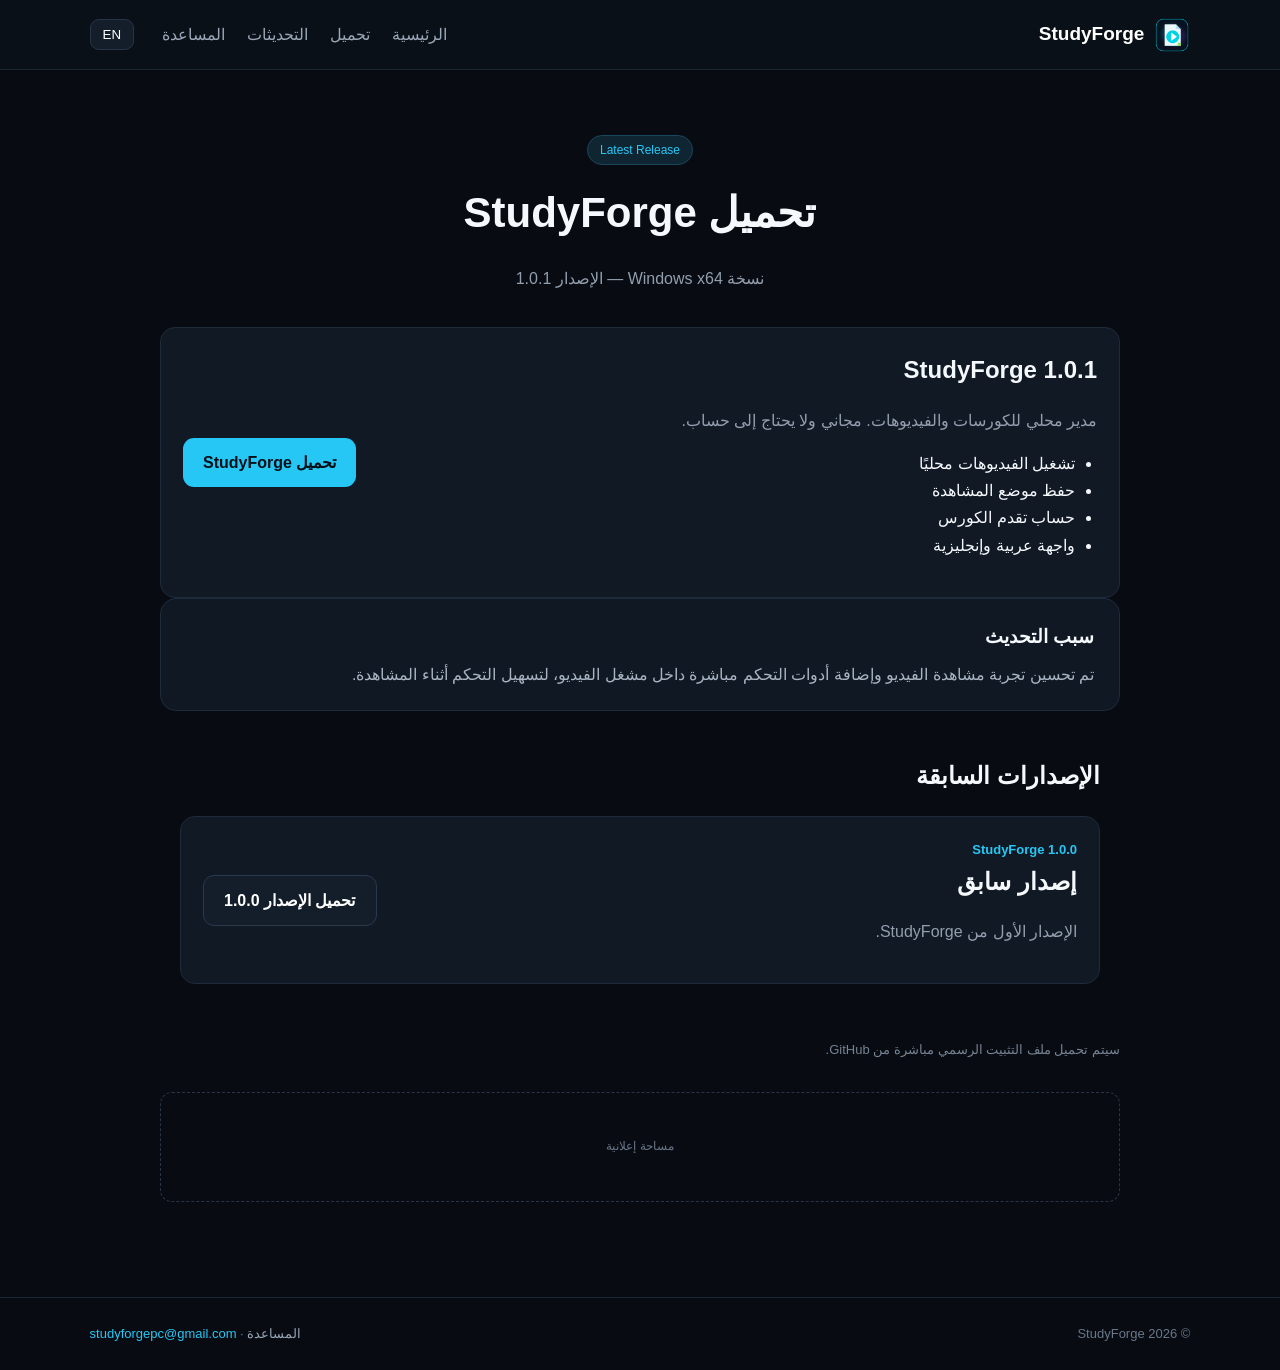
==== download.html @ 89dfb734 "Update website to StudyForge 1.0.1" ====
<!doctype html><html lang="ar" dir="rtl"><head><meta charset="utf-8"><meta name="viewport" content="width=device-width,initial-scale=1"><title>تحميل StudyForge</title><link rel="icon" type="image/png" href="studyforge.png"><link rel="apple-touch-icon" href="studyforge.png"><link rel="stylesheet" href="style.css"></head><body data-title-key="downloadTitle">
<header class="nav">
<a class="brand" href="index.html"><img src="studyforge.png" alt="StudyForge"><span>StudyForge</span></a>
<nav><a href="index.html" data-i18n="navHome">الرئيسية</a><a href="download.html" data-i18n="navDownload">تحميل</a><a href="updates.html" data-i18n="navUpdates">التحديثات</a><a href="help.html" data-i18n="navHelp">المساعدة</a></nav>
<button id="lang" class="lang">EN</button>
</header>
<main class="page"><div class="page-head"><div class="badge" data-i18n="latestRelease">Latest Release</div><h1 data-i18n="downloadTitle">تحميل StudyForge</h1><p data-i18n="downloadDesc">نسخة Windows x64 — الإصدار 1.0.1</p></div>
<div class="release"><div><h2>StudyForge 1.0.1</h2><p data-i18n="releaseDesc">مدير محلي للكورسات والفيديوهات. مجاني ولا يحتاج إلى حساب.</p><ul><li data-i18n="li1">تشغيل الفيديوهات محليًا</li><li data-i18n="li2">حفظ موضع المشاهدة</li><li data-i18n="li3">حساب تقدم الكورس</li><li data-i18n="li4">واجهة عربية وإنجليزية</li></ul></div><a class="btn primary" href="https://github.com/studyforgepc-design/StudyForge/releases/download/1.0.1/StudyForge.Setup.1.0.1.exe" data-i18n="download">تحميل StudyForge</a></div>
<section class="reason"><h3 data-i18n="reasonTitle">سبب التحديث</h3><p data-i18n="reason101">تم تحسين تجربة مشاهدة الفيديو وإضافة أدوات التحكم مباشرة داخل مشغل الفيديو، لتسهيل التحكم أثناء المشاهدة.</p></section>
<section class="releases"><h2 data-i18n="previous">الإصدارات السابقة</h2><div class="release-list"><article class="release"><div><div class="meta">StudyForge 1.0.0</div><h2 data-i18n="oldLabel">إصدار سابق</h2><p data-i18n="update100Reason">الإصدار الأول من StudyForge.</p></div><a class="btn secondary" href="https://github.com/studyforgepc-design/StudyForge/releases/download/1.0.1/StudyForge.Setup.1.0.0.exe"><span data-i18n="downloadOld">تحميل الإصدار</span> 1.0.0</a></article></div></section>
<p class="note" data-i18n="note">سيتم تحميل ملف التثبيت الرسمي مباشرة من GitHub.</p><section class="ad"><span>مساحة إعلانية</span></section></main><footer><span>© 2026 StudyForge</span><span><a href="help.html" data-i18n="footerHelp">المساعدة</a> · <a class="email-link" href="mailto:studyforgepc@gmail.com">studyforgepc@gmail.com</a></span></footer><script src="script.js"></script></body></html>
---- style.css ----
*{box-sizing:border-box}html{scroll-behavior:smooth}body{margin:0;background:#080c12;color:#f5f8fc;font-family:"Segoe UI",Tahoma,Arial,sans-serif;line-height:1.7}.nav{min-height:70px;border-bottom:1px solid #1b2633;background:#0a1018;display:flex;align-items:center;gap:28px;padding:0 7%;position:sticky;top:0;z-index:5}.brand{display:flex;align-items:center;gap:10px;color:#fff;text-decoration:none;font-weight:800;font-size:19px;margin-left:auto}.brand img{width:36px;height:36px;border-radius:10px;display:block}.nav nav{display:flex;gap:22px}.nav nav a,footer a{color:#9aa7b7;text-decoration:none}.nav nav a:hover,.nav nav .active,footer a:hover{color:#27c7f5}.lang{background:#141e2b;color:#fff;border:1px solid #273547;border-radius:9px;padding:7px 12px;cursor:pointer}.hero{max-width:950px;margin:0 auto;text-align:center;padding:105px 20px 75px}.badge{display:inline-block;color:#27c7f5;background:#102532;border:1px solid #19475a;border-radius:99px;padding:4px 12px;font-size:12px}.hero h1{font-size:58px;line-height:1.15;margin:20px 0}.hero h1 span{color:#27c7f5}.hero p{max-width:680px;margin:0 auto;color:#9aa7b7;font-size:18px}.actions{display:flex;justify-content:center;gap:12px;margin-top:30px;flex-wrap:wrap}.btn{display:inline-block;text-decoration:none;border-radius:11px;padding:11px 20px;font-weight:700;transition:.2s}.btn:hover{transform:translateY(-1px)}.primary{background:#27c7f5;color:#041018}.secondary{background:#141e2b;color:#fff;border:1px solid #29394c}.features{max-width:1050px;margin:0 auto 60px;padding:0 20px;display:grid;grid-template-columns:repeat(3,1fr);gap:14px}.features article,.release,.timeline article,.faq details{background:#111924;border:1px solid #1e2b3b;border-radius:15px;padding:22px}.features b{font-size:25px}.features h3{margin:8px 0}.features p,.release p,.timeline p,.faq p{color:#929eae}.download-card{max-width:1010px;margin:0 auto 24px;padding:25px;background:#101925;border:1px solid #1e2b3b;border-radius:16px;display:flex;align-items:center;justify-content:space-between;gap:18px}.download-card h2{margin:3px 0}.download-card small{color:#27c7f5}.reason{max-width:1010px;margin:0 auto 45px;padding:22px 25px;background:#0f1823;border:1px solid #1e2b3b;border-radius:16px}.reason h3{margin:0 0 8px}.reason p{color:#a9b4c2;margin:0}.releases{max-width:1010px;margin:0 auto 55px;padding:0 20px}.release-list{display:grid;gap:14px}.release{display:flex;align-items:center;justify-content:space-between}.release h2{margin:0 0 5px}.release .meta{color:#27c7f5;font-size:13px;font-weight:700}.page{max-width:1000px;margin:auto;padding:65px 20px;min-height:calc(100vh - 140px)}.page-head{text-align:center;margin-bottom:35px}.page-head h1{font-size:42px;margin:12px 0 3px}.page-head p{color:#929eae}.timeline{max-width:800px;margin:auto;display:grid;gap:14px}.timeline article{position:relative}.timeline article.current{border-color:#1f627b}.timeline article .version{color:#27c7f5;font-weight:800;font-size:14px}.timeline article .reason-label{font-weight:800;margin:10px 0 2px}.timeline article .reason-text{margin:0;color:#a9b4c2}.timeline article .download-old{margin-top:15px}.faq{display:grid;gap:12px;max-width:800px;margin:auto}.faq summary{cursor:pointer;font-weight:700}.faq p{margin-bottom:0}.note{color:#768394;font-size:13px}.ad{height:110px;max-width:1000px;margin:30px auto;border:1px dashed #293545;border-radius:12px;display:grid;place-items:center;color:#687586;font-size:12px}footer{border-top:1px solid #1b2633;padding:25px 7%;display:flex;justify-content:space-between;color:#697789;font-size:13px}.email-link{color:#27c7f5!important}ul{padding-right:22px}body[dir="ltr"] ul{padding-right:0;padding-left:22px}body[dir="ltr"] .brand{margin-left:0;margin-right:auto}.mobile-only{display:none}@media(max-width:700px){.nav{padding:0 15px;gap:10px}.nav nav{display:none}.hero{padding:75px 18px}.hero h1{font-size:40px}.features{grid-template-columns:1fr}.download-card,.release{flex-direction:column;align-items:flex-start;gap:18px}footer{padding:20px;flex-direction:column;gap:8px}.mobile-only{display:block}}
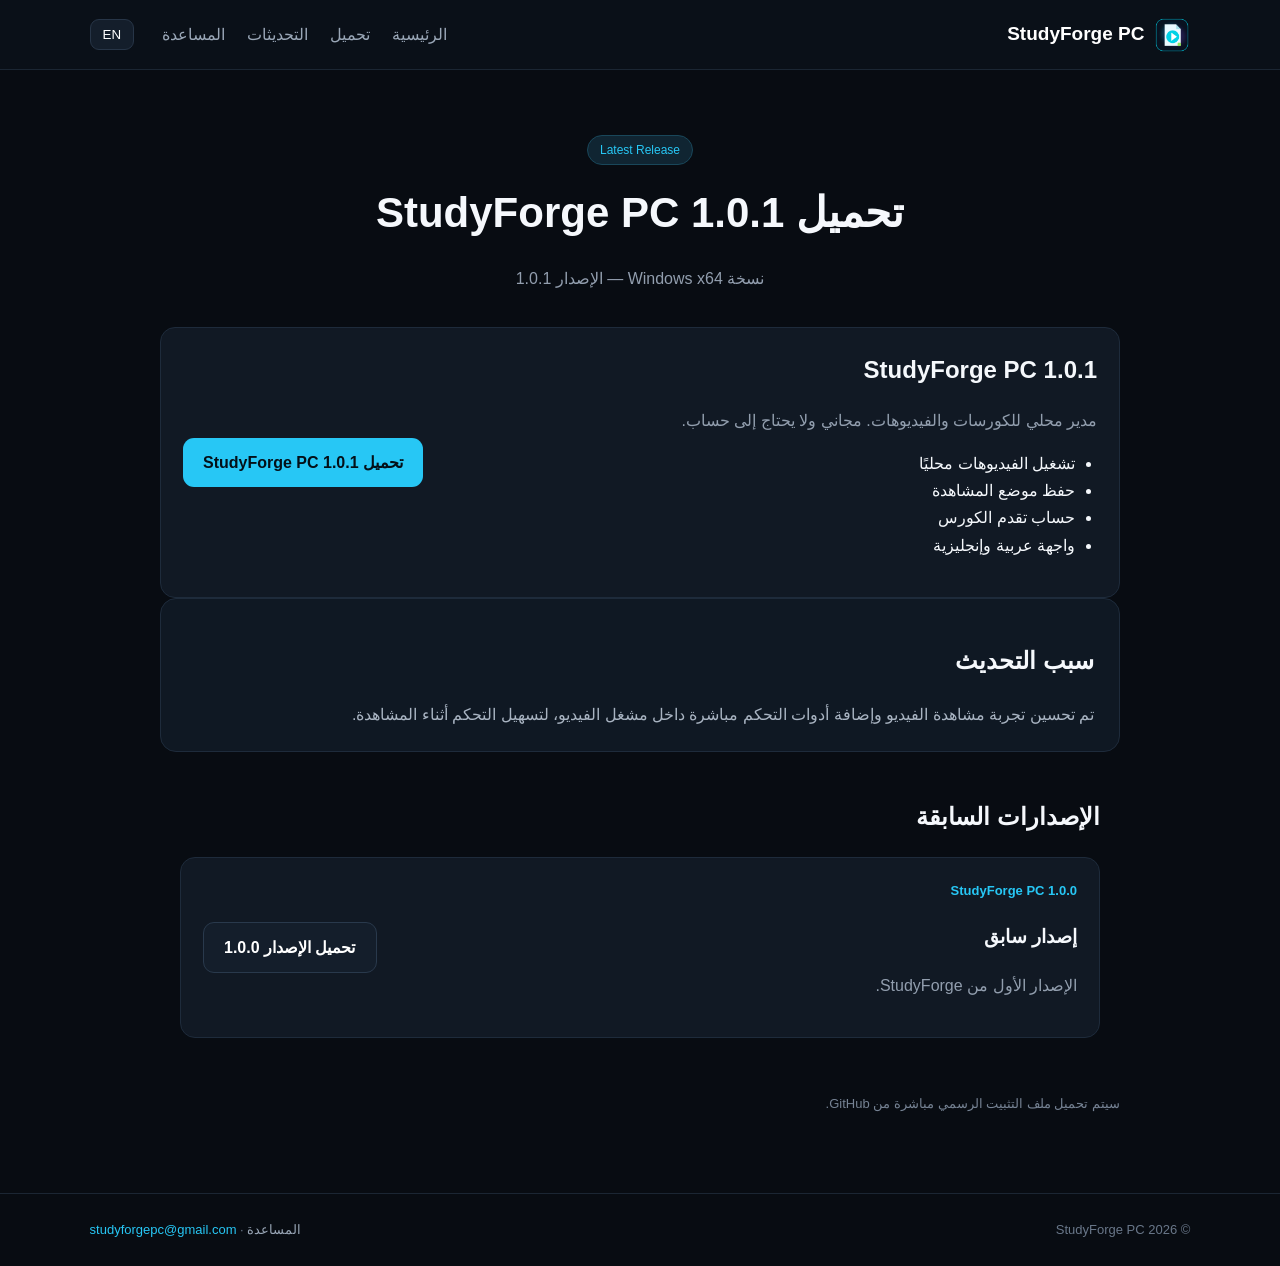
==== commit 3a13ccf8: "Add files via upload" ====
--- a/download.html
+++ b/download.html
@@ -1,11 +1,91 @@
-<!doctype html><html lang="ar" dir="rtl"><head><meta charset="utf-8"><meta name="viewport" content="width=device-width,initial-scale=1"><title>تحميل StudyForge</title><link rel="icon" type="image/png" href="studyforge.png"><link rel="apple-touch-icon" href="studyforge.png"><link rel="stylesheet" href="style.css"></head><body data-title-key="downloadTitle">
+<!doctype html>
+<html lang="ar" dir="rtl">
+<head>
+<meta charset="utf-8">
+<meta name="viewport" content="width=device-width, initial-scale=1">
+<title>تحميل StudyForge PC 1.0.1 — Windows</title>
+<meta name="description" content="حمّل أحدث إصدار من StudyForge PC 1.0.1 لنظام Windows، أو استعرض الإصدارات السابقة وروابط التحميل الرسمية.">
+<meta name="robots" content="index, follow">
+<link rel="canonical" href="https://studyforgepc-design.github.io/download.html">
+<meta property="og:type" content="website">
+<meta property="og:site_name" content="StudyForge PC">
+<meta property="og:title" content="تحميل StudyForge PC 1.0.1 — Windows">
+<meta property="og:description" content="حمّل أحدث إصدار من StudyForge PC 1.0.1 لنظام Windows، أو استعرض الإصدارات السابقة وروابط التحميل الرسمية.">
+<meta property="og:url" content="https://studyforgepc-design.github.io/download.html">
+<meta property="og:image" content="https://studyforgepc-design.github.io/studyforge.png">
+<meta name="twitter:card" content="summary">
+<meta name="twitter:title" content="تحميل StudyForge PC 1.0.1 — Windows">
+<meta name="twitter:description" content="حمّل أحدث إصدار من StudyForge PC 1.0.1 لنظام Windows، أو استعرض الإصدارات السابقة وروابط التحميل الرسمية.">
+<meta name="twitter:image" content="https://studyforgepc-design.github.io/studyforge.png">
+<link rel="preload" as="image" href="studyforge.png" type="image/png">
+
+<link rel="icon" type="image/png" href="studyforge.png">
+<link rel="apple-touch-icon" href="studyforge.png">
+<link rel="manifest" href="site.webmanifest">
+<link rel="stylesheet" href="style.css">
+</head>
+<body data-title-key="downloadTitle">
 <header class="nav">
-<a class="brand" href="index.html"><img src="studyforge.png" alt="StudyForge"><span>StudyForge</span></a>
-<nav><a href="index.html" data-i18n="navHome">الرئيسية</a><a href="download.html" data-i18n="navDownload">تحميل</a><a href="updates.html" data-i18n="navUpdates">التحديثات</a><a href="help.html" data-i18n="navHelp">المساعدة</a></nav>
-<button id="lang" class="lang">EN</button>
+<a class="brand" href="index.html" aria-label="StudyForge PC">
+<img src="studyforge.png" width="36" height="36" alt="شعار StudyForge PC" decoding="async">
+<span>StudyForge PC</span>
+</a>
+<nav aria-label="التنقل الرئيسي">
+<a href="index.html" data-i18n="navHome">الرئيسية</a>
+<a href="download.html" data-i18n="navDownload">تحميل</a>
+<a href="updates.html" data-i18n="navUpdates">التحديثات</a>
+<a href="help.html" data-i18n="navHelp">المساعدة</a>
+</nav>
+<button id="lang" class="lang" type="button">EN</button>
 </header>
-<main class="page"><div class="page-head"><div class="badge" data-i18n="latestRelease">Latest Release</div><h1 data-i18n="downloadTitle">تحميل StudyForge</h1><p data-i18n="downloadDesc">نسخة Windows x64 — الإصدار 1.0.1</p></div>
-<div class="release"><div><h2>StudyForge 1.0.1</h2><p data-i18n="releaseDesc">مدير محلي للكورسات والفيديوهات. مجاني ولا يحتاج إلى حساب.</p><ul><li data-i18n="li1">تشغيل الفيديوهات محليًا</li><li data-i18n="li2">حفظ موضع المشاهدة</li><li data-i18n="li3">حساب تقدم الكورس</li><li data-i18n="li4">واجهة عربية وإنجليزية</li></ul></div><a class="btn primary" href="https://github.com/studyforgepc-design/StudyForge/releases/download/1.0.1/StudyForge.Setup.1.0.1.exe" data-i18n="download">تحميل StudyForge</a></div>
-<section class="reason"><h3 data-i18n="reasonTitle">سبب التحديث</h3><p data-i18n="reason101">تم تحسين تجربة مشاهدة الفيديو وإضافة أدوات التحكم مباشرة داخل مشغل الفيديو، لتسهيل التحكم أثناء المشاهدة.</p></section>
-<section class="releases"><h2 data-i18n="previous">الإصدارات السابقة</h2><div class="release-list"><article class="release"><div><div class="meta">StudyForge 1.0.0</div><h2 data-i18n="oldLabel">إصدار سابق</h2><p data-i18n="update100Reason">الإصدار الأول من StudyForge.</p></div><a class="btn secondary" href="https://github.com/studyforgepc-design/StudyForge/releases/download/1.0.1/StudyForge.Setup.1.0.0.exe"><span data-i18n="downloadOld">تحميل الإصدار</span> 1.0.0</a></article></div></section>
-<p class="note" data-i18n="note">سيتم تحميل ملف التثبيت الرسمي مباشرة من GitHub.</p><section class="ad"><span>مساحة إعلانية</span></section></main><footer><span>© 2026 StudyForge</span><span><a href="help.html" data-i18n="footerHelp">المساعدة</a> · <a class="email-link" href="mailto:studyforgepc@gmail.com">studyforgepc@gmail.com</a></span></footer><script src="script.js"></script></body></html>+<main class="page">
+<div class="page-head">
+<div class="badge" data-i18n="latestRelease">أحدث إصدار</div>
+<h1 data-i18n="downloadTitle">تحميل StudyForge PC</h1>
+<p data-i18n="downloadDesc">نسخة Windows x64 — الإصدار 1.0.1</p>
+</div>
+
+<section class="release" aria-labelledby="current-release-title">
+<div>
+<h2 id="current-release-title">StudyForge PC 1.0.1</h2>
+<p data-i18n="releaseDesc">مدير محلي للكورسات والفيديوهات. مجاني ولا يحتاج إلى حساب.</p>
+<ul>
+<li data-i18n="li1">تشغيل الفيديوهات محليًا</li>
+<li data-i18n="li2">حفظ موضع المشاهدة</li>
+<li data-i18n="li3">حساب تقدم الكورس</li>
+<li data-i18n="li4">واجهة عربية وإنجليزية</li>
+</ul>
+</div>
+<a class="btn primary" href="https://github.com/studyforgepc-design/StudyForge/releases/download/1.0.1/StudyForge.Setup.1.0.1.exe" data-i18n="download">تحميل StudyForge PC 1.0.1</a>
+</section>
+
+<section class="reason" aria-labelledby="download-reason-title">
+<h2 id="download-reason-title" data-i18n="reasonTitle">سبب التحديث</h2>
+<p data-i18n="reason101">تم تحسين تجربة مشاهدة الفيديو وإضافة أدوات التحكم مباشرة داخل مشغل الفيديو، لتسهيل التحكم أثناء المشاهدة.</p>
+</section>
+
+<section class="releases" aria-labelledby="download-previous-title">
+<h2 id="download-previous-title" data-i18n="previous">الإصدارات السابقة</h2>
+<div class="release-list">
+<article class="release">
+<div>
+<div class="meta">StudyForge PC 1.0.0</div>
+<h3 data-i18n="oldLabel">إصدار سابق</h3>
+<p data-i18n="update100Reason">الإصدار الأول من StudyForge.</p>
+</div>
+<a class="btn secondary" href="https://github.com/studyforgepc-design/StudyForge/releases/download/1.0.1/StudyForge.Setup.1.0.0.exe">
+<span data-i18n="downloadOld">تحميل الإصدار</span> 1.0.0
+</a>
+</article>
+</div>
+</section>
+
+<p class="note" data-i18n="note">سيتم تحميل ملف التثبيت الرسمي مباشرة من GitHub.</p>
+</main>
+<footer>
+<span>© 2026 StudyForge PC</span>
+<span><a href="help.html" data-i18n="footerHelp">المساعدة</a> · <a class="email-link" href="mailto:studyforgepc@gmail.com">studyforgepc@gmail.com</a></span>
+</footer>
+<script src="script.js" defer></script>
+</body>
+</html>
--- a/style.css
+++ b/style.css
@@ -1 +1,3 @@
 *{box-sizing:border-box}html{scroll-behavior:smooth}body{margin:0;background:#080c12;color:#f5f8fc;font-family:"Segoe UI",Tahoma,Arial,sans-serif;line-height:1.7}.nav{min-height:70px;border-bottom:1px solid #1b2633;background:#0a1018;display:flex;align-items:center;gap:28px;padding:0 7%;position:sticky;top:0;z-index:5}.brand{display:flex;align-items:center;gap:10px;color:#fff;text-decoration:none;font-weight:800;font-size:19px;margin-left:auto}.brand img{width:36px;height:36px;border-radius:10px;display:block}.nav nav{display:flex;gap:22px}.nav nav a,footer a{color:#9aa7b7;text-decoration:none}.nav nav a:hover,.nav nav .active,footer a:hover{color:#27c7f5}.lang{background:#141e2b;color:#fff;border:1px solid #273547;border-radius:9px;padding:7px 12px;cursor:pointer}.hero{max-width:950px;margin:0 auto;text-align:center;padding:105px 20px 75px}.badge{display:inline-block;color:#27c7f5;background:#102532;border:1px solid #19475a;border-radius:99px;padding:4px 12px;font-size:12px}.hero h1{font-size:58px;line-height:1.15;margin:20px 0}.hero h1 span{color:#27c7f5}.hero p{max-width:680px;margin:0 auto;color:#9aa7b7;font-size:18px}.actions{display:flex;justify-content:center;gap:12px;margin-top:30px;flex-wrap:wrap}.btn{display:inline-block;text-decoration:none;border-radius:11px;padding:11px 20px;font-weight:700;transition:.2s}.btn:hover{transform:translateY(-1px)}.primary{background:#27c7f5;color:#041018}.secondary{background:#141e2b;color:#fff;border:1px solid #29394c}.features{max-width:1050px;margin:0 auto 60px;padding:0 20px;display:grid;grid-template-columns:repeat(3,1fr);gap:14px}.features article,.release,.timeline article,.faq details{background:#111924;border:1px solid #1e2b3b;border-radius:15px;padding:22px}.features b{font-size:25px}.features h3{margin:8px 0}.features p,.release p,.timeline p,.faq p{color:#929eae}.download-card{max-width:1010px;margin:0 auto 24px;padding:25px;background:#101925;border:1px solid #1e2b3b;border-radius:16px;display:flex;align-items:center;justify-content:space-between;gap:18px}.download-card h2{margin:3px 0}.download-card small{color:#27c7f5}.reason{max-width:1010px;margin:0 auto 45px;padding:22px 25px;background:#0f1823;border:1px solid #1e2b3b;border-radius:16px}.reason h3{margin:0 0 8px}.reason p{color:#a9b4c2;margin:0}.releases{max-width:1010px;margin:0 auto 55px;padding:0 20px}.release-list{display:grid;gap:14px}.release{display:flex;align-items:center;justify-content:space-between}.release h2{margin:0 0 5px}.release .meta{color:#27c7f5;font-size:13px;font-weight:700}.page{max-width:1000px;margin:auto;padding:65px 20px;min-height:calc(100vh - 140px)}.page-head{text-align:center;margin-bottom:35px}.page-head h1{font-size:42px;margin:12px 0 3px}.page-head p{color:#929eae}.timeline{max-width:800px;margin:auto;display:grid;gap:14px}.timeline article{position:relative}.timeline article.current{border-color:#1f627b}.timeline article .version{color:#27c7f5;font-weight:800;font-size:14px}.timeline article .reason-label{font-weight:800;margin:10px 0 2px}.timeline article .reason-text{margin:0;color:#a9b4c2}.timeline article .download-old{margin-top:15px}.faq{display:grid;gap:12px;max-width:800px;margin:auto}.faq summary{cursor:pointer;font-weight:700}.faq p{margin-bottom:0}.note{color:#768394;font-size:13px}.ad{height:110px;max-width:1000px;margin:30px auto;border:1px dashed #293545;border-radius:12px;display:grid;place-items:center;color:#687586;font-size:12px}footer{border-top:1px solid #1b2633;padding:25px 7%;display:flex;justify-content:space-between;color:#697789;font-size:13px}.email-link{color:#27c7f5!important}ul{padding-right:22px}body[dir="ltr"] ul{padding-right:0;padding-left:22px}body[dir="ltr"] .brand{margin-left:0;margin-right:auto}.mobile-only{display:none}@media(max-width:700px){.nav{padding:0 15px;gap:10px}.nav nav{display:none}.hero{padding:75px 18px}.hero h1{font-size:40px}.features{grid-template-columns:1fr}.download-card,.release{flex-direction:column;align-items:flex-start;gap:18px}footer{padding:20px;flex-direction:column;gap:8px}.mobile-only{display:block}}
+
+.sr-only{position:absolute;width:1px;height:1px;padding:0;margin:-1px;overflow:hidden;clip:rect(0,0,0,0);white-space:nowrap;border:0}.support-card{margin-top:18px}a:focus-visible,button:focus-visible,summary:focus-visible{outline:2px solid #27c7f5;outline-offset:3px}@media (prefers-reduced-motion: reduce){html{scroll-behavior:auto}.btn{transition:none}.btn:hover{transform:none}}
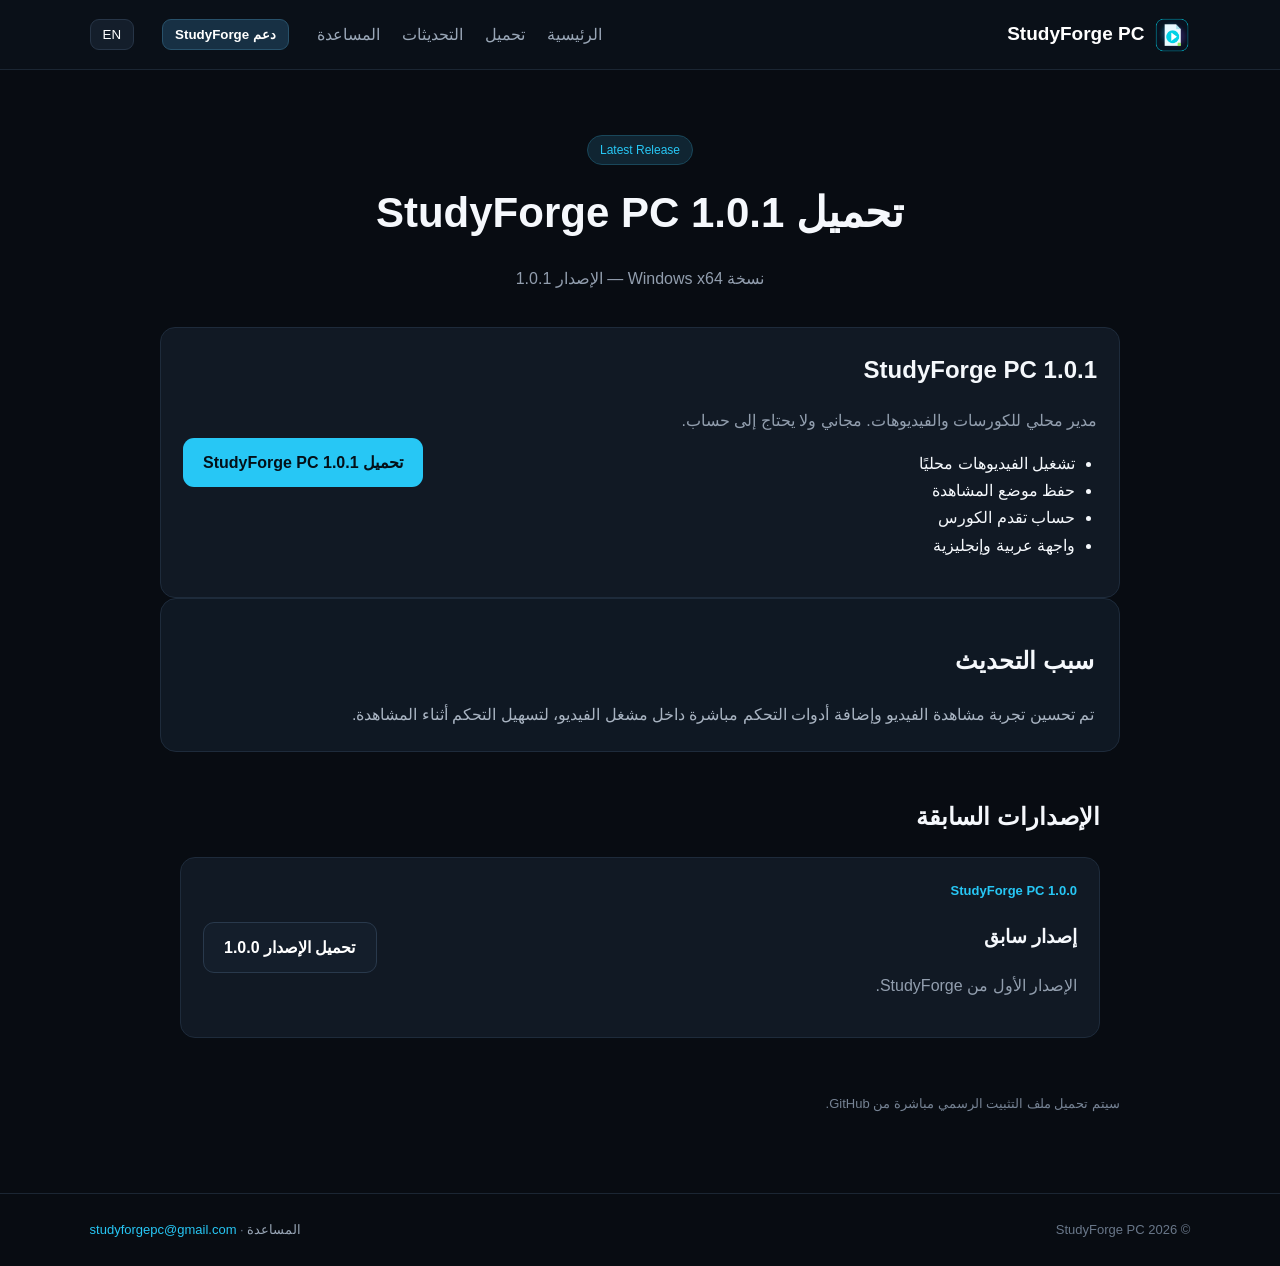
==== commit 9ca0381f: "Add files via upload" ====
--- a/download.html
+++ b/download.html
@@ -36,6 +36,7 @@
 <a href="updates.html" data-i18n="navUpdates">التحديثات</a>
 <a href="help.html" data-i18n="navHelp">المساعدة</a>
 </nav>
+<button id="supportBtn" class="support-btn" type="button" data-i18n="supportButton">دعم StudyForge</button>
 <button id="lang" class="lang" type="button">EN</button>
 </header>
 <main class="page">
@@ -82,6 +83,37 @@
 
 <p class="note" data-i18n="note">سيتم تحميل ملف التثبيت الرسمي مباشرة من GitHub.</p>
 </main>
+<div id="supportModal" class="modal" hidden aria-hidden="true" role="dialog" aria-modal="true" aria-labelledby="supportModalTitle">
+  <div class="modal-backdrop" data-close-support></div>
+  <div class="support-modal" role="document">
+    <div class="support-modal-head">
+      <div>
+        <span class="support-kicker" data-i18n="supportKicker">دعم StudyForge</span>
+        <h2 id="supportModalTitle" data-i18n="supportModalTitle">ادعم StudyForge ❤️</h2>
+      </div>
+      <button class="modal-close" id="closeSupport" type="button" aria-label="إغلاق">×</button>
+    </div>
+    <p class="support-intro" data-i18n="supportIntro">إذا كنت تحب StudyForge وتريد دعمه، يمكنك المساهمة بالطريقة التي تناسبك.</p>
+    <div class="support-methods">
+      <article class="support-method">
+        <div>
+          <h3 data-i18n="vodafoneTitle">Vodafone Cash</h3>
+          <p class="support-number" dir="ltr">01034244592</p>
+        </div>
+        <button class="btn secondary copy-support" type="button" data-copy="01034244592" data-copy-label="Vodafone Cash" data-i18n="copyNumber">نسخ الرقم</button>
+      </article>
+      <article class="support-method">
+        <div>
+          <h3 data-i18n="instapayTitle">InstaPay</h3>
+          <p class="support-number" dir="ltr">01034244592</p>
+        </div>
+        <button class="btn secondary copy-support" type="button" data-copy="01034244592" data-copy-label="InstaPay" data-i18n="copyNumber">نسخ الرقم</button>
+      </article>
+    </div>
+    <div id="copyToast" class="copy-toast" role="status" aria-live="polite"></div>
+  </div>
+</div>
+
 <footer>
 <span>© 2026 StudyForge PC</span>
 <span><a href="help.html" data-i18n="footerHelp">المساعدة</a> · <a class="email-link" href="mailto:studyforgepc@gmail.com">studyforgepc@gmail.com</a></span>
--- a/style.css
+++ b/style.css
@@ -1,3 +1,5 @@
 *{box-sizing:border-box}html{scroll-behavior:smooth}body{margin:0;background:#080c12;color:#f5f8fc;font-family:"Segoe UI",Tahoma,Arial,sans-serif;line-height:1.7}.nav{min-height:70px;border-bottom:1px solid #1b2633;background:#0a1018;display:flex;align-items:center;gap:28px;padding:0 7%;position:sticky;top:0;z-index:5}.brand{display:flex;align-items:center;gap:10px;color:#fff;text-decoration:none;font-weight:800;font-size:19px;margin-left:auto}.brand img{width:36px;height:36px;border-radius:10px;display:block}.nav nav{display:flex;gap:22px}.nav nav a,footer a{color:#9aa7b7;text-decoration:none}.nav nav a:hover,.nav nav .active,footer a:hover{color:#27c7f5}.lang{background:#141e2b;color:#fff;border:1px solid #273547;border-radius:9px;padding:7px 12px;cursor:pointer}.hero{max-width:950px;margin:0 auto;text-align:center;padding:105px 20px 75px}.badge{display:inline-block;color:#27c7f5;background:#102532;border:1px solid #19475a;border-radius:99px;padding:4px 12px;font-size:12px}.hero h1{font-size:58px;line-height:1.15;margin:20px 0}.hero h1 span{color:#27c7f5}.hero p{max-width:680px;margin:0 auto;color:#9aa7b7;font-size:18px}.actions{display:flex;justify-content:center;gap:12px;margin-top:30px;flex-wrap:wrap}.btn{display:inline-block;text-decoration:none;border-radius:11px;padding:11px 20px;font-weight:700;transition:.2s}.btn:hover{transform:translateY(-1px)}.primary{background:#27c7f5;color:#041018}.secondary{background:#141e2b;color:#fff;border:1px solid #29394c}.features{max-width:1050px;margin:0 auto 60px;padding:0 20px;display:grid;grid-template-columns:repeat(3,1fr);gap:14px}.features article,.release,.timeline article,.faq details{background:#111924;border:1px solid #1e2b3b;border-radius:15px;padding:22px}.features b{font-size:25px}.features h3{margin:8px 0}.features p,.release p,.timeline p,.faq p{color:#929eae}.download-card{max-width:1010px;margin:0 auto 24px;padding:25px;background:#101925;border:1px solid #1e2b3b;border-radius:16px;display:flex;align-items:center;justify-content:space-between;gap:18px}.download-card h2{margin:3px 0}.download-card small{color:#27c7f5}.reason{max-width:1010px;margin:0 auto 45px;padding:22px 25px;background:#0f1823;border:1px solid #1e2b3b;border-radius:16px}.reason h3{margin:0 0 8px}.reason p{color:#a9b4c2;margin:0}.releases{max-width:1010px;margin:0 auto 55px;padding:0 20px}.release-list{display:grid;gap:14px}.release{display:flex;align-items:center;justify-content:space-between}.release h2{margin:0 0 5px}.release .meta{color:#27c7f5;font-size:13px;font-weight:700}.page{max-width:1000px;margin:auto;padding:65px 20px;min-height:calc(100vh - 140px)}.page-head{text-align:center;margin-bottom:35px}.page-head h1{font-size:42px;margin:12px 0 3px}.page-head p{color:#929eae}.timeline{max-width:800px;margin:auto;display:grid;gap:14px}.timeline article{position:relative}.timeline article.current{border-color:#1f627b}.timeline article .version{color:#27c7f5;font-weight:800;font-size:14px}.timeline article .reason-label{font-weight:800;margin:10px 0 2px}.timeline article .reason-text{margin:0;color:#a9b4c2}.timeline article .download-old{margin-top:15px}.faq{display:grid;gap:12px;max-width:800px;margin:auto}.faq summary{cursor:pointer;font-weight:700}.faq p{margin-bottom:0}.note{color:#768394;font-size:13px}.ad{height:110px;max-width:1000px;margin:30px auto;border:1px dashed #293545;border-radius:12px;display:grid;place-items:center;color:#687586;font-size:12px}footer{border-top:1px solid #1b2633;padding:25px 7%;display:flex;justify-content:space-between;color:#697789;font-size:13px}.email-link{color:#27c7f5!important}ul{padding-right:22px}body[dir="ltr"] ul{padding-right:0;padding-left:22px}body[dir="ltr"] .brand{margin-left:0;margin-right:auto}.mobile-only{display:none}@media(max-width:700px){.nav{padding:0 15px;gap:10px}.nav nav{display:none}.hero{padding:75px 18px}.hero h1{font-size:40px}.features{grid-template-columns:1fr}.download-card,.release{flex-direction:column;align-items:flex-start;gap:18px}footer{padding:20px;flex-direction:column;gap:8px}.mobile-only{display:block}}
 
 .sr-only{position:absolute;width:1px;height:1px;padding:0;margin:-1px;overflow:hidden;clip:rect(0,0,0,0);white-space:nowrap;border:0}.support-card{margin-top:18px}a:focus-visible,button:focus-visible,summary:focus-visible{outline:2px solid #27c7f5;outline-offset:3px}@media (prefers-reduced-motion: reduce){html{scroll-behavior:auto}.btn{transition:none}.btn:hover{transform:none}}
+
+.support-btn{background:#173044;color:#fff;border:1px solid #28516a;border-radius:9px;padding:7px 12px;cursor:pointer;font-weight:700;white-space:nowrap}.support-btn:hover{background:#1b3c52}.modal[hidden]{display:none}.modal{position:fixed;inset:0;z-index:50;display:grid;place-items:center;padding:20px}.modal-backdrop{position:absolute;inset:0;background:rgba(0,0,0,.7);backdrop-filter:blur(3px)}.support-modal{position:relative;width:min(560px,100%);background:#0f1823;border:1px solid #294055;border-radius:18px;box-shadow:0 24px 80px rgba(0,0,0,.45);padding:26px;color:#fff}.support-modal-head{display:flex;align-items:flex-start;justify-content:space-between;gap:18px}.support-kicker{display:inline-block;color:#27c7f5;font-size:12px;font-weight:800;margin-bottom:3px}.support-modal h2{margin:0;font-size:28px}.modal-close{border:1px solid #29394c;background:#141e2b;color:#fff;border-radius:9px;font-size:24px;line-height:1;width:40px;height:40px;cursor:pointer}.support-intro{color:#a9b4c2;margin:12px 0 20px}.support-methods{display:grid;gap:12px}.support-method{display:flex;align-items:center;justify-content:space-between;gap:15px;background:#111d29;border:1px solid #203044;border-radius:14px;padding:17px}.support-method h3{margin:0 0 4px}.support-number{margin:0;font-size:20px;font-weight:800;letter-spacing:.6px;color:#27c7f5}.copy-toast{opacity:0;transform:translateY(8px);transition:.2s;margin-top:16px;background:#123324;color:#c9ffe1;border:1px solid #1c6240;padding:10px 12px;border-radius:10px;text-align:center;pointer-events:none}.copy-toast.show{opacity:1;transform:translateY(0)}body.modal-open{overflow:hidden}.email-link{overflow-wrap:anywhere}@media(max-width:700px){.support-btn{padding:7px 9px;font-size:12px}.support-modal{padding:20px}.support-modal h2{font-size:23px}.support-method{align-items:flex-start;flex-direction:column}.support-method .btn{width:100%;text-align:center}}
